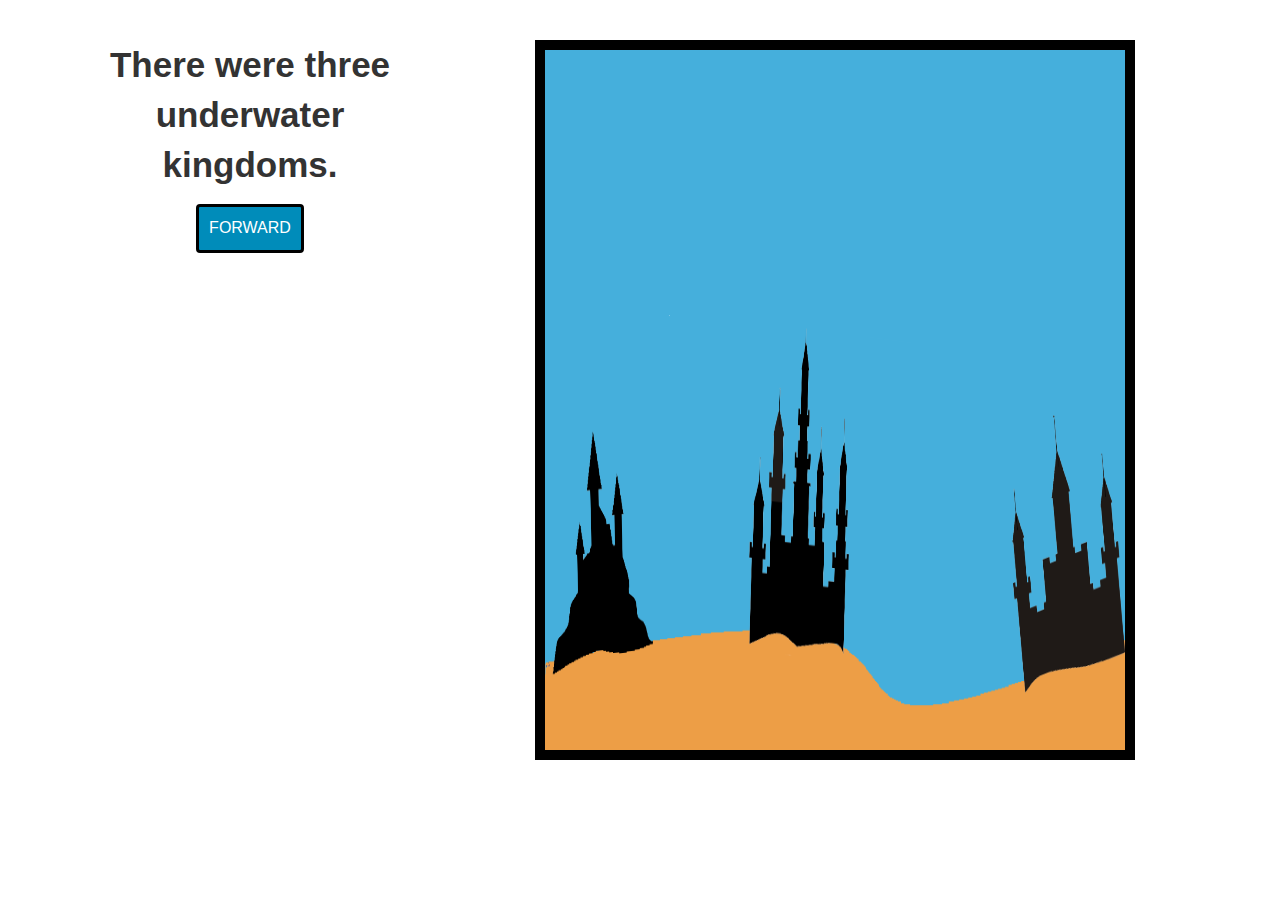
==== MainPage.html @ c907acf8 "Add files via upload" ====
<html>
 <head>
  <link rel="stylesheet" href="bootstrap/css/bootstrap.min.css">
  <link rel = "stylesheet" href = "style.css">
</head>

  <body>
    <div class="container">
     <div class="row">
      <div class="col-md-4">
        <center>
        <br><br>
        <p>There were three underwater kingdoms.</p>
        <input type = "button" class= "button" value = "FORWARD" onclick = "location.href = 'Story.html'">
      </center>
     </div>
       <div class="col-md-8">
         <center>
           <br><br>
          <img src = "pics/01_Castles.png" width = "80%" height="80%" onclick  = "location.href = 'Story.html'">
        </center>
       </div>
     </div>
    </div>
  </body>
</html>
---- style.css ----
p{
      font-family: sans-serif;
      font-size: 35px;
      font-weight: bold;
  }
  img{
    border: 10px black solid;
    margin: 0px;
    padding: 0px;
  }

  .button {
     background-color: #008CBA;
     border: none;
     color: white;
     padding: 10px;
     border: 3px black solid;
     text-align: center;
     text-decoration: none;
     font-size: 16px;
     margin: 4px 2px;
     border-radius: 4px;
   }

   .button:hover {
      background-color: rgb(237,158,70);
      color: black;
    }
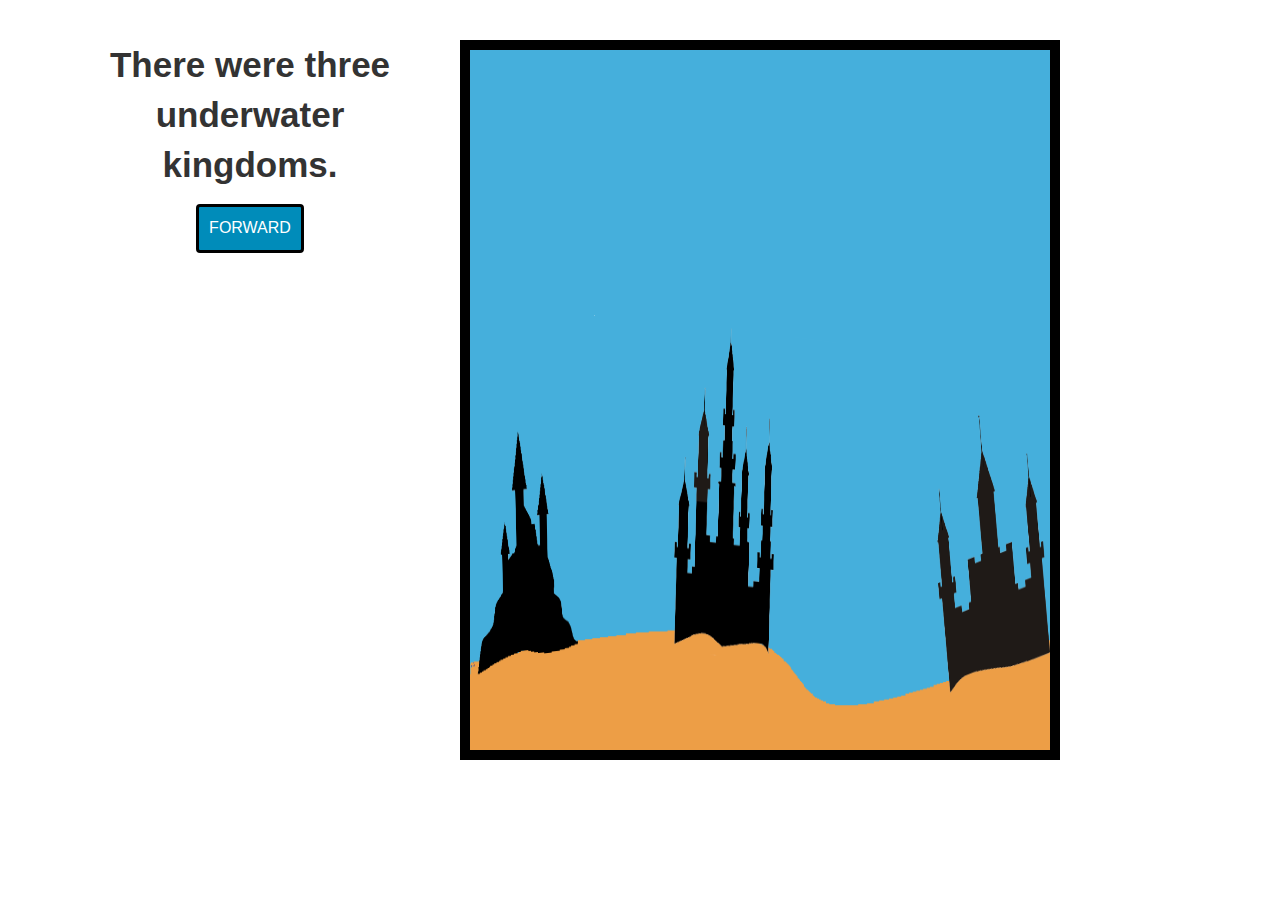
==== commit d7c67038: "Update MainPage.html" ====
--- a/MainPage.html
+++ b/MainPage.html
@@ -15,10 +15,8 @@
       </center>
      </div>
        <div class="col-md-8">
-         <center>
            <br><br>
           <img src = "pics/01_Castles.png" width = "80%" height="80%" onclick  = "location.href = 'Story.html'">
-        </center>
        </div>
      </div>
     </div>
--- a/style.css
+++ b/style.css
@@ -8,7 +8,6 @@
     margin: 0px;
     padding: 0px;
   }
-
   .button {
      background-color: #008CBA;
      border: none;
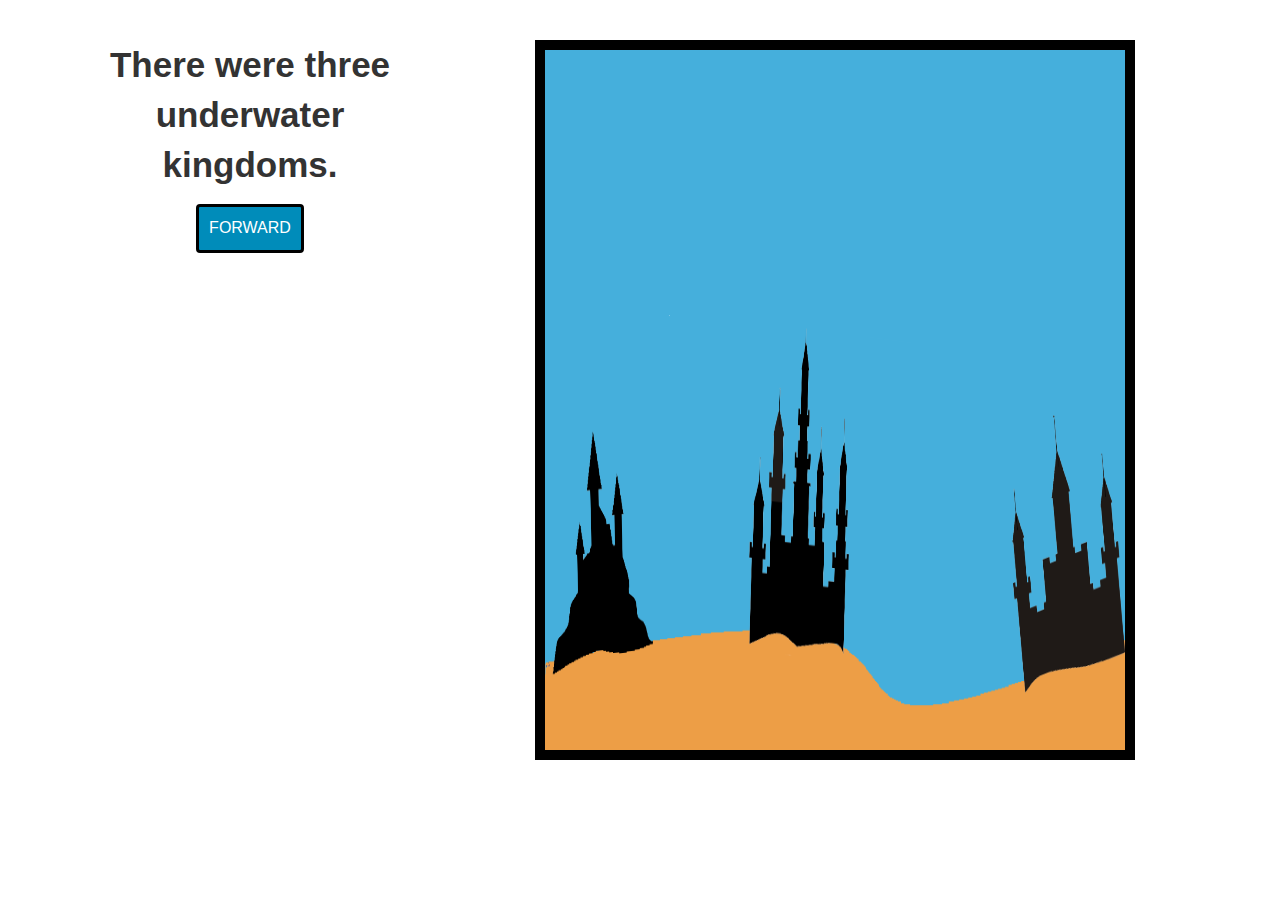
==== commit f70e3d4f: "Update MainPage.html" ====
--- a/MainPage.html
+++ b/MainPage.html
@@ -16,7 +16,9 @@
      </div>
        <div class="col-md-8">
            <br><br>
+         <center>
           <img src = "pics/01_Castles.png" width = "80%" height="80%" onclick  = "location.href = 'Story.html'">
+        </center>
        </div>
      </div>
     </div>
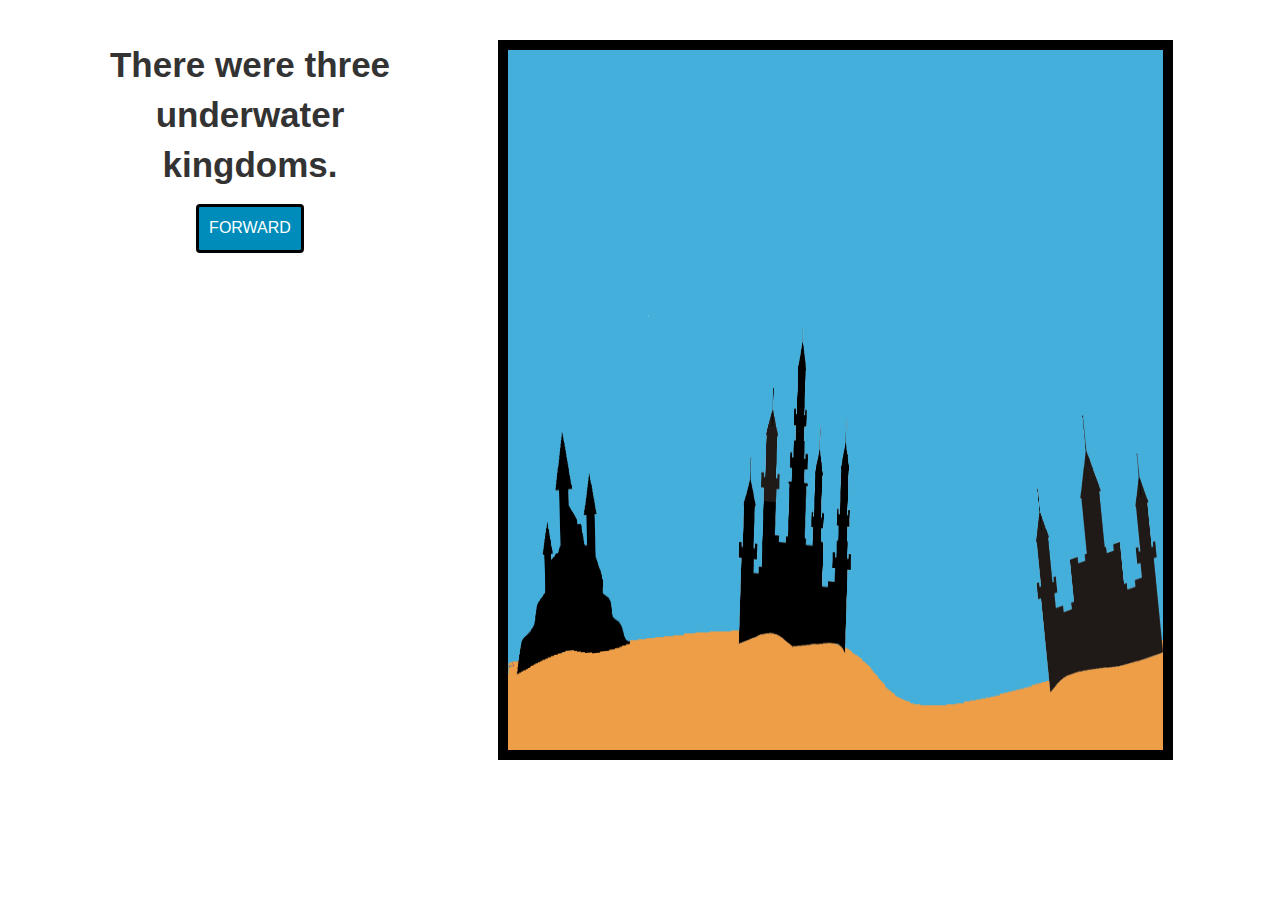
==== commit 21484eff: "Update MainPage.html" ====
--- a/MainPage.html
+++ b/MainPage.html
@@ -17,7 +17,7 @@
        <div class="col-md-8">
            <br><br>
          <center>
-          <img src = "pics/01_Castles.png" width = "80%" height="80%" onclick  = "location.href = 'Story.html'">
+          <img src = "pics/01_Castles.png" width = "90%" height="80%" onclick  = "location.href = 'Story.html'">
         </center>
        </div>
      </div>
--- a/style.css
+++ b/style.css
@@ -3,6 +3,12 @@
       font-size: 35px;
       font-weight: bold;
   }
+div{ 
+      margin: 0px;
+      border: 0px;
+      padding: 0px;
+}
+
   img{
     border: 10px black solid;
     margin: 0px;
